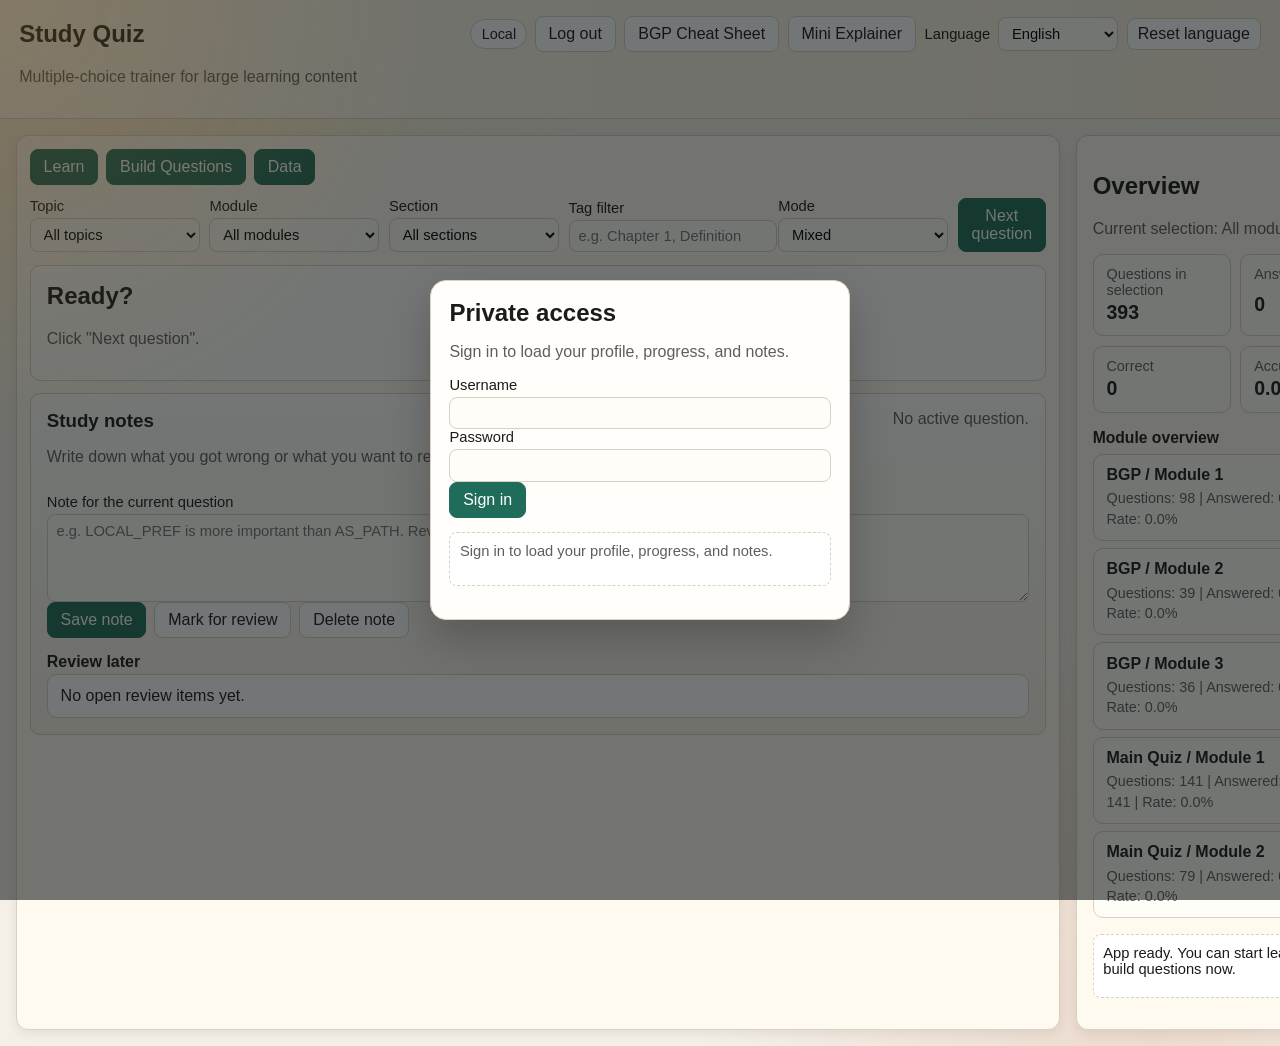
==== index.html @ 45ab4335 "feat: extend bgp inter-region data-plane questions" ====
﻿<!doctype html>
<html lang="de">
  <head>
    <meta charset="utf-8" />
    <meta name="viewport" content="width=device-width, initial-scale=1" />
    <title>Study Quiz App</title>
    <link rel="stylesheet" href="./styles.css?v=20260324-7" />
  </head>
  <body>
    <header class="topbar">
      <div class="topbar-row">
        <h1 id="appTitle">Study Quiz</h1>
        <div class="lang-controls">
          <div id="authControls" class="auth-controls hidden">
            <span id="profileBadge" class="profile-badge">Offline</span>
            <button id="logoutBtn" type="button" class="secondary">Logout</button>
          </div>
          <a id="bgpCheatSheetLink" href="./bgp-cheatsheet.html" class="secondary link-btn">BGP Cheat Sheet</a>
          <button id="miniExplainerBtn" type="button" class="secondary">Mini Explainer</button>
          <label class="lang-picker">
            <span id="langLabel">Sprache</span>
            <select id="languageSelect">
              <option value="de">Deutsch</option>
              <option value="en">English</option>
            </select>
          </label>
          <button id="languageResetBtn" type="button" class="secondary">Sprache zuruecksetzen</button>
        </div>
      </div>
      <p id="appSubtitle" class="muted">Multiple-Choice Trainer fuer grosse Lerninhalte</p>
    </header>

    <main class="layout">
      <section class="panel panel-quiz">
        <div class="tabs">
          <button id="tabLearnBtn" class="tab-btn active" data-tab="learn">Lernen</button>
          <button id="tabBuildBtn" class="tab-btn" data-tab="build">Fragen bauen</button>
          <button id="tabDataBtn" class="tab-btn" data-tab="data">Daten</button>
        </div>

        <div id="tab-learn" class="tab-content active">
          <div class="toolbar">
            <label>
              <span id="topicLabel">Thema</span>
              <select id="topicSelect">
                <option value="">Alle Themen</option>
              </select>
            </label>
            <label>
              <span id="moduleLabel">Modul</span>
              <select id="moduleSelect">
                <option value="">Alle Module</option>
              </select>
            </label>
            <label>
              <span id="sectionLabel">Section</span>
              <select id="sectionSelect">
                <option value="">Alle Sections</option>
              </select>
            </label>
            <label>
              <span id="tagFilterLabel">Tag-Filter</span>
              <input id="tagFilterInput" type="text" placeholder="z.B. Kapitel 1, Definition" />
            </label>
            <label>
              <span id="modeLabel">Modus</span>
              <select id="modeSelect">
                <option id="modeMixedOpt" value="mixed">Gemischt</option>
                <option id="modeWeakOpt" value="weak">Schwachstellen zuerst</option>
                <option id="modeNewOpt" value="new">Neue Fragen zuerst</option>
              </select>
            </label>
            <button id="nextQuestionBtn" type="button">Naechste Frage</button>
          </div>

          <div id="scopeStats" class="scope-stats hidden">
            <strong id="scopeStatsTitle">Auswahlstatistik</strong>
            <p id="scopeStatsBody" class="muted"></p>
          </div>

          <article id="questionCard" class="question-card">
            <h2 id="questionTitle">Bereit?</h2>
            <p id="questionMeta" class="muted">Klicke auf "Naechste Frage".</p>
            <div id="optionsWrap" class="options"></div>
            <div id="answerWrap" class="answer hidden">
              <p id="answerResult"></p>
              <p id="answerExplanation" class="muted"></p>
              <button id="continueBtn" type="button">Weiter</button>
            </div>
          </article>

          <section class="notes-panel">
            <div class="notes-head">
              <div>
                <h3 id="notesTitle">Lernnotizen</h3>
                <p id="notesIntro" class="muted">Schreibe dir hier auf, was du falsch hattest oder spaeter nacharbeiten willst.</p>
              </div>
              <span id="notesMeta" class="notes-meta muted">Keine Frage aktiv.</span>
            </div>
            <label class="notes-label">
              <span id="notesInputLabel">Notiz zur aktuellen Frage</span>
              <textarea id="noteInput" placeholder="z.B. LOCAL_PREF ist wichtiger als AS_PATH. RR-Loop-Protection nochmal anschauen."></textarea>
            </label>
            <div class="actions">
              <button id="saveNoteBtn" type="button">Notiz speichern</button>
              <button id="toggleReviewBtn" type="button" class="secondary">Zur Nacharbeit markieren</button>
              <button id="clearNoteBtn" type="button" class="secondary">Notiz loeschen</button>
            </div>
            <div class="review-list-wrap">
              <h4 id="reviewListTitle">Nacharbeiten</h4>
              <ul id="reviewList" class="review-list"></ul>
            </div>
          </section>
        </div>

        <div id="tab-build" class="tab-content">
          <form id="questionForm" class="form-grid">
            <label>
              <span id="buildQuestionLabel">Frage</span>
              <textarea id="qQuestion" required placeholder="Was ist ...?"></textarea>
            </label>

            <label>
              <span id="buildAnswerALabel">Antwort A</span>
              <input id="qOpt0" type="text" required />
            </label>
            <label>
              <span id="buildAnswerBLabel">Antwort B</span>
              <input id="qOpt1" type="text" required />
            </label>
            <label>
              <span id="buildAnswerCLabel">Antwort C</span>
              <input id="qOpt2" type="text" required />
            </label>
            <label>
              <span id="buildAnswerDLabel">Antwort D</span>
              <input id="qOpt3" type="text" required />
            </label>

            <label>
              <span id="buildCorrectLabel">Richtige Antwort</span>
              <select id="qCorrect" required>
                <option value="0">A</option>
                <option value="1">B</option>
                <option value="2">C</option>
                <option value="3">D</option>
              </select>
            </label>

            <label>
              <span id="buildExplanationLabel">Erklaerung (optional)</span>
              <textarea id="qExplanation" placeholder="Kurz warum die Antwort stimmt"></textarea>
            </label>

            <label>
              <span id="buildTagsLabel">Tags (optional)</span>
              <input id="qTags" type="text" placeholder="z.B. Kapitel 1, Definition" />
            </label>

            <label>
              <span id="buildSourceLabel">Quelle (optional)</span>
              <input id="qSource" type="text" placeholder="z.B. Folie 42" />
            </label>
            <label>
              <span id="buildTopicLabel">Thema (optional)</span>
              <input id="qTopic" type="text" placeholder="z.B. BGP" />
            </label>
            <label>
              <span id="buildModuleLabel">Modul (optional)</span>
              <input id="qModule" type="text" placeholder="z.B. Modul 1" />
            </label>
            <label>
              <span id="buildSectionLabel">Section (optional)</span>
              <input id="qSection" type="text" placeholder="z.B. Section 2" />
            </label>

            <div class="actions">
              <button id="saveQuestionBtn" type="submit">Frage speichern</button>
              <button id="clearBuildFormBtn" type="button" class="secondary">Leeren</button>
            </div>
          </form>
        </div>

        <div id="tab-data" class="tab-content">
          <div class="stack">
            <label>
              <span id="importLabel">JSON Import (Array von Fragen)</span>
              <textarea id="importJson" class="code"></textarea>
            </label>
            <div class="actions">
              <button id="mergeImportBtn" type="button">Import zusammenfuehren</button>
              <button id="replaceImportBtn" type="button" class="secondary">Import ersetzen</button>
            </div>

            <label>
              <span id="exportLabel">JSON Export</span>
              <textarea id="exportJson" class="code" readonly></textarea>
            </label>
            <div class="actions">
              <button id="refreshExportBtn" type="button">Export aktualisieren</button>
              <button id="copyExportBtn" type="button" class="secondary">Export kopieren</button>
            </div>

            <div class="actions danger-row">
              <button id="syncSeedBtn" type="button" class="secondary">Seed aktualisieren (Fortschritt behalten)</button>
              <button id="resetProgressBtn" type="button" class="danger">Lernfortschritt reset</button>
              <button id="resetAllBtn" type="button" class="danger">Alle Fragen + Fortschritt reset</button>
            </div>
          </div>
        </div>
      </section>

      <aside class="panel panel-side">
        <h2 id="overviewTitle">Uebersicht</h2>
        <p id="overviewScope" class="muted">Aktuelle Auswahl: Alle Module</p>
        <ul class="stats">
          <li><span id="statTotalLabel">Fragen gesamt</span><strong id="statTotal">0</strong></li>
          <li><span id="statAnsweredLabel">Beantwortet</span><strong id="statAnswered">0</strong></li>
          <li><span id="statCorrectLabel">Richtig</span><strong id="statCorrect">0</strong></li>
          <li><span id="statAccuracyLabel">Trefferquote</span><strong id="statAccuracy">0%</strong></li>
        </ul>
        <h3 id="areaStatsTitle">Modulueberblick</h3>
        <ul id="areaStats" class="area-stats"></ul>
        <p id="statusMsg" class="status"></p>
      </aside>
    </main>

    <div id="explainerModal" class="modal hidden" aria-hidden="true">
      <div id="explainerBackdrop" class="modal-backdrop"></div>
      <section class="modal-panel kid-explain-card">
        <div class="modal-head">
          <div class="kid-explain-head">
            <h3 id="kidExplainTitle">Mini-Erklaerung</h3>
            <p id="kidExplainIntro" class="muted">Klicke auf einen Begriff fuer eine ganz einfache Erklaerung.</p>
          </div>
          <button id="explainerCloseBtn" type="button" class="secondary modal-close">Schliessen</button>
        </div>
        <div class="kid-explain-actions">
          <button id="kidExplainRdBtn" type="button" class="secondary">Route Distinguisher</button>
          <button id="kidExplainRtBtn" type="button" class="secondary">Route Target</button>
          <button id="kidExplainBothBtn" type="button" class="secondary">Warum beide?</button>
        </div>
        <div id="kidExplainScene" class="kid-explain-scene"></div>
        <div class="kid-explain-copy">
          <strong id="kidExplainSceneTitle">Noch nichts ausgewaehlt</strong>
          <p id="kidExplainText" class="muted">Waehle einen Button und ich zeige dir das Bild in ganz einfacher Sprache.</p>
        </div>
      </section>
    </div>

    <div id="factPopup" class="fact-popup hidden" role="status" aria-live="polite">
      <strong id="factPopupTitle"></strong>
      <p id="factPopupBody"></p>
    </div>

    <div id="authGate" class="auth-gate hidden" aria-hidden="true">
      <section class="auth-card">
        <h2 id="authTitle">Privater Zugriff</h2>
        <p id="authIntro" class="muted">Melde dich an, um dein Profil, deinen Fortschritt und deine Notizen zu laden.</p>
        <label>
          <span id="authUsernameLabel">Benutzername</span>
          <input id="loginUsername" type="text" autocomplete="username" />
        </label>
        <label>
          <span id="authPasswordLabel">Passwort</span>
          <input id="loginPassword" type="password" autocomplete="current-password" />
        </label>
        <div class="actions">
          <button id="loginBtn" type="button">Anmelden</button>
        </div>
        <p id="authStatus" class="status auth-status"></p>
      </section>
    </div>

    <script src="./cloud-config.js?v=20260324-3"></script>
    <script src="./questions.seed.js?v=20260325-2"></script>
    <script src="./app.js?v=20260325-2"></script>
  </body>
</html>
---- styles.css ----
:root {
  color-scheme: light;
  --bg: #f4f0e8;
  --paper: #fffaf0;
  --ink: #1b1b1b;
  --muted: #5e5e5e;
  --accent: #1f6c5a;
  --accent-2: #d0923c;
  --danger: #a03737;
  --ok: #2f7d2f;
  --bad: #9f2b2b;
  --line: #d9d1c3;
}

* {
  box-sizing: border-box;
}

body {
  margin: 0;
  padding: 0;
  font-family: "Segoe UI", Tahoma, sans-serif;
  color: var(--ink);
  background:
    radial-gradient(circle at 15% 10%, #f7ebcc 0%, transparent 28%),
    radial-gradient(circle at 90% 95%, #ecd9cc 0%, transparent 30%),
    var(--bg);
}

.topbar {
  border-bottom: 1px solid var(--line);
  padding: 1rem 1.2rem;
  background: linear-gradient(90deg, #fef9ed, #f7efe0);
}

.topbar-row {
  display: flex;
  justify-content: space-between;
  align-items: center;
  gap: 1rem;
}

.topbar h1 {
  margin: 0;
  font-size: 1.5rem;
}

.lang-picker {
  display: flex;
  align-items: center;
  gap: 0.5rem;
  font-size: 0.92rem;
}

.lang-controls {
  display: flex;
  align-items: center;
  gap: 0.55rem;
  flex-wrap: wrap;
}

.auth-controls {
  display: inline-flex;
  align-items: center;
  gap: 0.45rem;
}

.profile-badge {
  border: 1px solid var(--line);
  background: #fff;
  border-radius: 999px;
  padding: 0.35rem 0.65rem;
  font-size: 0.9rem;
}

.link-btn {
  border: 1px solid var(--accent);
  background: var(--accent);
  color: #fff;
  border-radius: 8px;
  padding: 0.5rem 0.8rem;
  text-decoration: none;
}

.link-btn.secondary {
  background: #fff;
  color: var(--ink);
  border-color: var(--line);
}

.lang-picker select {
  min-width: 120px;
}

#languageResetBtn {
  padding: 0.38rem 0.62rem;
}

.muted {
  color: var(--muted);
}

.layout {
  display: grid;
  grid-template-columns: 1fr 320px;
  gap: 1rem;
  padding: 1rem;
}

.panel {
  border: 1px solid var(--line);
  border-radius: 12px;
  background: var(--paper);
  box-shadow: 0 4px 12px rgba(20, 20, 20, 0.07);
}

.panel-quiz {
  padding: 0.8rem;
}

.panel-side {
  padding: 1rem;
  height: fit-content;
}

.tabs {
  display: flex;
  gap: 0.5rem;
  margin-bottom: 0.8rem;
}

.tab-btn {
  border: 1px solid var(--line);
  background: #fff;
  color: var(--ink);
  border-radius: 8px;
  padding: 0.45rem 0.8rem;
  cursor: pointer;
}

.tab-btn.active {
  background: var(--accent);
  color: #fff;
  border-color: var(--accent);
}

.tab-content {
  display: none;
}

.tab-content.active {
  display: block;
}

.toolbar {
  display: grid;
  grid-template-columns: 170px 170px 170px minmax(200px, 1fr) 170px auto;
  gap: 0.6rem;
  margin-bottom: 0.8rem;
  align-items: end;
}

label {
  display: grid;
  gap: 0.25rem;
  font-size: 0.92rem;
}

input,
select,
textarea,
button {
  font: inherit;
}

input,
select,
textarea {
  border: 1px solid var(--line);
  border-radius: 8px;
  padding: 0.45rem 0.55rem;
  background: #fffdf8;
}

textarea {
  min-height: 88px;
  resize: vertical;
}

.question-card {
  border: 1px solid var(--line);
  border-radius: 10px;
  padding: 1rem;
  background: #fffefb;
}

.notes-panel {
  margin-top: 0.8rem;
  border: 1px solid var(--line);
  border-radius: 10px;
  padding: 1rem;
  background:
    linear-gradient(180deg, #fffefb, #f7f1e7);
}

.notes-head {
  display: flex;
  justify-content: space-between;
  align-items: flex-start;
  gap: 1rem;
  margin-bottom: 0.7rem;
}

.notes-head h3,
.review-list-wrap h4 {
  margin: 0 0 0.2rem;
}

.notes-label {
  display: grid;
  gap: 0.3rem;
}

.notes-meta {
  white-space: nowrap;
}

.review-list-wrap {
  margin-top: 0.9rem;
}

.review-list {
  list-style: none;
  margin: 0;
  padding: 0;
  display: grid;
  gap: 0.55rem;
}

.review-list li {
  border: 1px solid var(--line);
  border-radius: 10px;
  background: #fff;
  padding: 0.75rem 0.8rem;
}

.review-item-head {
  display: flex;
  justify-content: space-between;
  gap: 0.75rem;
  align-items: flex-start;
}

.review-item-title {
  font-weight: 600;
  margin: 0;
}

.review-item-meta,
.review-item-note {
  margin-top: 0.3rem;
  color: var(--muted);
  line-height: 1.45;
}

.review-item-actions {
  display: flex;
  gap: 0.45rem;
  flex-wrap: wrap;
  margin-top: 0.55rem;
}

.kid-explain-card {
  border: 1px solid var(--line);
  border-radius: 10px;
  padding: 1rem;
  background:
    radial-gradient(circle at top right, rgba(208, 146, 60, 0.12), transparent 24%),
    linear-gradient(180deg, #fffdf8, #f9f4e8);
}

.kid-explain-head h3 {
  margin: 0 0 0.25rem;
}

.kid-explain-head p {
  margin: 0;
}

.kid-explain-actions {
  display: flex;
  gap: 0.55rem;
  flex-wrap: wrap;
  margin-top: 0.85rem;
}

.kid-explain-actions .secondary.is-active {
  background: var(--accent);
  color: #fff;
  border-color: var(--accent);
}

.kid-explain-scene {
  margin-top: 0.9rem;
  border: 1px dashed var(--line);
  border-radius: 12px;
  padding: 0.95rem;
  min-height: 210px;
  background:
    linear-gradient(180deg, rgba(255, 255, 255, 0.92), rgba(247, 239, 224, 0.92)),
    #fff;
  overflow: hidden;
}

.kid-explain-copy {
  margin-top: 0.85rem;
  display: grid;
  gap: 0.35rem;
}

.kid-explain-copy p {
  margin: 0;
  line-height: 1.45;
}

.modal {
  position: fixed;
  inset: 0;
  z-index: 9000;
}

.modal.hidden {
  display: none;
}

.modal-backdrop {
  position: absolute;
  inset: 0;
  background: rgba(15, 19, 20, 0.5);
}

.modal-panel {
  position: relative;
  width: min(980px, calc(100vw - 2rem));
  max-height: calc(100vh - 2rem);
  overflow: auto;
  margin: 1rem auto;
  z-index: 1;
}

.modal-head {
  display: flex;
  justify-content: space-between;
  align-items: flex-start;
  gap: 1rem;
}

.modal-close {
  white-space: nowrap;
}

.kid-empty {
  min-height: 180px;
  display: grid;
  grid-template-columns: repeat(3, minmax(120px, 180px));
  justify-content: center;
  gap: 1rem;
  align-content: center;
}

.kid-empty-card,
.kid-card,
.kid-box {
  border: 1px solid var(--line);
  border-radius: 12px;
  background: rgba(255, 255, 255, 0.92);
  box-shadow: 0 8px 16px rgba(31, 108, 90, 0.08);
}

.kid-empty-card {
  min-height: 106px;
  display: grid;
  place-items: center;
  text-align: center;
  gap: 0.3rem;
  padding: 0.8rem;
}

.kid-empty-card strong {
  font-size: 1.2rem;
  color: var(--accent);
}

.kid-lane {
  display: grid;
  grid-template-columns: minmax(120px, 180px) minmax(120px, 1fr) minmax(140px, 220px);
  gap: 0.8rem;
  align-items: center;
}

.kid-lane + .kid-lane {
  margin-top: 0.85rem;
}

.kid-box {
  padding: 0.7rem 0.8rem;
  display: grid;
  gap: 0.25rem;
  min-height: 88px;
}

.kid-box.customer {
  background: linear-gradient(180deg, #eef8f4, #f8fffd);
}

.kid-box.provider {
  background: linear-gradient(180deg, #fbf5e8, #fffdf8);
}

.kid-box.vpn {
  background: linear-gradient(180deg, #eef3fb, #fcfdff);
}

.kid-box.vpn.match {
  border-color: var(--ok);
  box-shadow: 0 8px 18px rgba(47, 125, 47, 0.16);
}

.kid-box strong,
.kid-card strong {
  font-size: 0.95rem;
}

.kid-box span,
.kid-card span {
  display: block;
  line-height: 1.35;
  font-size: 0.9rem;
}

.kid-travel {
  display: flex;
  justify-content: center;
}

.kid-card {
  padding: 0.7rem 0.8rem;
  min-width: 160px;
  display: grid;
  gap: 0.35rem;
  animation: kid-slide 3.4s ease-in-out infinite alternate;
}

.kid-card-wide {
  min-width: min(100%, 290px);
}

.kid-tag {
  display: inline-flex;
  align-items: center;
  width: fit-content;
  padding: 0.22rem 0.48rem;
  border-radius: 999px;
  background: rgba(208, 146, 60, 0.16);
  color: #7a4f0f;
  font-size: 0.82rem;
  border: 1px solid rgba(208, 146, 60, 0.28);
}

.delay-a .kid-card {
  animation-delay: -0.2s;
}

.delay-b .kid-card {
  animation-delay: -1.5s;
}

.kid-route-stage {
  min-height: 92px;
  display: grid;
  justify-items: center;
  gap: 0.35rem;
}

.kid-pointer {
  width: 110px;
  height: 3px;
  background: linear-gradient(90deg, rgba(31, 108, 90, 0.2), var(--accent), rgba(31, 108, 90, 0.2));
  position: relative;
}

.kid-pointer::after {
  content: "";
  position: absolute;
  right: -4px;
  top: -4px;
  border-top: 5px solid transparent;
  border-bottom: 5px solid transparent;
  border-left: 8px solid var(--accent);
}

.kid-target-grid {
  margin-top: 0.85rem;
  display: grid;
  grid-template-columns: repeat(2, minmax(150px, 1fr));
  gap: 0.8rem;
}

.kid-note {
  margin-top: 0.1rem;
  color: var(--muted);
}

.kid-combo-head {
  display: grid;
  grid-template-columns: 1fr 1fr;
  gap: 0.8rem;
  margin-bottom: 0.7rem;
}

.kid-combo-step {
  border: 1px solid rgba(31, 108, 90, 0.18);
  border-radius: 999px;
  padding: 0.4rem 0.7rem;
  background: rgba(31, 108, 90, 0.08);
  text-align: center;
  font-size: 0.9rem;
  font-weight: 600;
}

.kid-combo-grid {
  display: grid;
  grid-template-columns: repeat(3, minmax(140px, 1fr));
  gap: 0.8rem;
}

.kid-combo-grid .kid-box {
  min-height: 108px;
}

.kid-combo-foot {
  margin-top: 0.85rem;
  display: flex;
  gap: 0.55rem;
  flex-wrap: wrap;
}

.kid-pill {
  border: 1px solid rgba(208, 146, 60, 0.3);
  border-radius: 999px;
  background: rgba(208, 146, 60, 0.14);
  padding: 0.35rem 0.65rem;
  font-size: 0.84rem;
  line-height: 1.35;
}

@keyframes kid-slide {
  0% {
    transform: translateX(-18px);
  }

  100% {
    transform: translateX(18px);
  }
}

.scope-stats {
  margin-bottom: 0.8rem;
  border: 1px solid var(--line);
  border-radius: 10px;
  padding: 0.7rem 0.85rem;
  background: linear-gradient(180deg, #fffdf7, #f8f3e8);
}

.scope-stats strong {
  display: block;
  margin-bottom: 0.3rem;
}

.scope-stats p {
  margin: 0;
  line-height: 1.4;
}

.question-card h2 {
  margin-top: 0;
  color: var(--ink);
}

.options {
  display: grid;
  gap: 0.55rem;
  margin-top: 0.8rem;
}

.opt-btn {
  -webkit-appearance: none;
  appearance: none;
  text-align: left;
  border: 1px solid var(--line);
  background: #ffffff !important;
  color: #1b1b1b !important;
  -webkit-text-fill-color: #1b1b1b !important;
  opacity: 1 !important;
  font-size: 1rem;
  line-height: 1.35;
  border-radius: 8px;
  padding: 0.55rem 0.7rem;
  cursor: pointer;
  width: 100%;
}

.opt-btn:hover {
  border-color: var(--accent-2);
}

.opt-btn.correct {
  border-color: var(--ok);
  background: #ebf7eb !important;
  color: #123f12 !important;
  -webkit-text-fill-color: #123f12 !important;
}

.opt-btn.wrong {
  border-color: var(--bad);
  background: #fbe9e9 !important;
  color: #5a1111 !important;
  -webkit-text-fill-color: #5a1111 !important;
}

.answer {
  margin-top: 0.8rem;
  padding-top: 0.8rem;
  border-top: 1px dashed var(--line);
}

.hidden {
  display: none;
}

.form-grid {
  display: grid;
  gap: 0.7rem;
}

.actions {
  display: flex;
  gap: 0.5rem;
  flex-wrap: wrap;
}

button:not(.opt-btn) {
  border: 1px solid var(--accent);
  background: var(--accent);
  color: #fff;
  border-radius: 8px;
  padding: 0.5rem 0.8rem;
  cursor: pointer;
}

button.secondary:not(.opt-btn) {
  background: #fff;
  color: var(--ink);
  border-color: var(--line);
}

button.danger:not(.opt-btn) {
  background: var(--danger);
  border-color: var(--danger);
}

.stack {
  display: grid;
  gap: 0.8rem;
}

.code {
  min-height: 150px;
  font-family: Consolas, "Courier New", monospace;
  font-size: 0.86rem;
  background: #f8f8f8;
}

.stats {
  list-style: none;
  padding: 0;
  margin: 0.75rem 0 0;
  display: grid;
  grid-template-columns: repeat(2, minmax(0, 1fr));
  gap: 0.6rem;
}

.stats li {
  display: grid;
  gap: 0.2rem;
  border: 1px solid var(--line);
  border-radius: 10px;
  padding: 0.7rem 0.8rem;
  background: #fffdf8;
}

.stats li span {
  color: var(--muted);
  font-size: 0.9rem;
}

.stats li strong {
  font-size: 1.22rem;
}

.panel-side h3 {
  margin: 1rem 0 0.45rem;
  font-size: 0.98rem;
}

.area-stats {
  list-style: none;
  margin: 0;
  padding: 0;
  display: grid;
  gap: 0.45rem;
}

.area-stats li {
  border: 1px solid var(--line);
  border-radius: 10px;
  background: #fffdf8;
  padding: 0.7rem 0.8rem;
}

.area-name {
  display: block;
  font-weight: 600;
  margin-bottom: 0.28rem;
}

.area-metrics {
  font-size: 0.9rem;
  color: var(--muted);
  line-height: 1.4;
}

.status {
  margin-top: 1rem;
  border: 1px dashed var(--line);
  border-radius: 8px;
  min-height: 64px;
  padding: 0.6rem;
  font-size: 0.92rem;
  background: #fff;
}

.fact-popup {
  position: fixed;
  top: 50%;
  left: 50%;
  width: min(680px, calc(100vw - 2rem));
  max-height: min(70vh, 620px);
  overflow: auto;
  border: 1px solid var(--line);
  border-left: 8px solid var(--accent);
  border-radius: 12px;
  padding: 1rem 1.1rem;
  background: #fffefb;
  color: var(--ink);
  box-shadow: 0 20px 50px rgba(0, 0, 0, 0.28);
  z-index: 9999;
  opacity: 0;
  transform: translate(-50%, -46%);
  transition: opacity 0.22s ease, transform 0.22s ease;
  pointer-events: none;
}

.fact-popup.show {
  opacity: 1;
  transform: translate(-50%, -50%);
}

.fact-popup.success {
  border-left-color: var(--ok);
}

.fact-popup.error {
  border-left-color: var(--bad);
}

.fact-popup strong {
  display: block;
  margin-bottom: 0.5rem;
  font-size: 1.05rem;
}

.fact-popup p {
  margin: 0;
  line-height: 1.45;
}

.auth-gate {
  position: fixed;
  inset: 0;
  display: grid;
  place-items: center;
  background:
    radial-gradient(circle at top left, rgba(208, 146, 60, 0.18), transparent 28%),
    rgba(15, 19, 20, 0.58);
  z-index: 9500;
  padding: 1rem;
}

.auth-gate.hidden {
  display: none;
}

.auth-card {
  width: min(420px, calc(100vw - 2rem));
  border: 1px solid var(--line);
  border-radius: 16px;
  background: #fffefb;
  box-shadow: 0 20px 45px rgba(0, 0, 0, 0.22);
  padding: 1.15rem;
}

.auth-card h2 {
  margin: 0 0 0.35rem;
}

.auth-status {
  min-height: 54px;
  margin-top: 0.9rem;
}

@media (max-width: 980px) {
  .topbar-row {
    flex-direction: column;
    align-items: flex-start;
  }

  .lang-controls {
    width: 100%;
    justify-content: flex-start;
    flex-wrap: wrap;
  }

  .layout {
    grid-template-columns: 1fr;
  }

  .toolbar {
    grid-template-columns: 1fr;
  }

  .kid-lane,
  .kid-combo-head,
  .kid-combo-grid,
  .kid-target-grid,
  .kid-empty {
    grid-template-columns: 1fr;
  }

  .kid-explain-scene {
    min-height: 260px;
  }

  .stats {
    grid-template-columns: 1fr;
  }

  .modal-panel {
    width: calc(100vw - 1rem);
    margin: 0.5rem auto;
    max-height: calc(100vh - 1rem);
  }

  .modal-head {
    flex-direction: column;
  }

  .notes-head,
  .review-item-head {
    flex-direction: column;
  }

  .notes-meta {
    white-space: normal;
  }
}
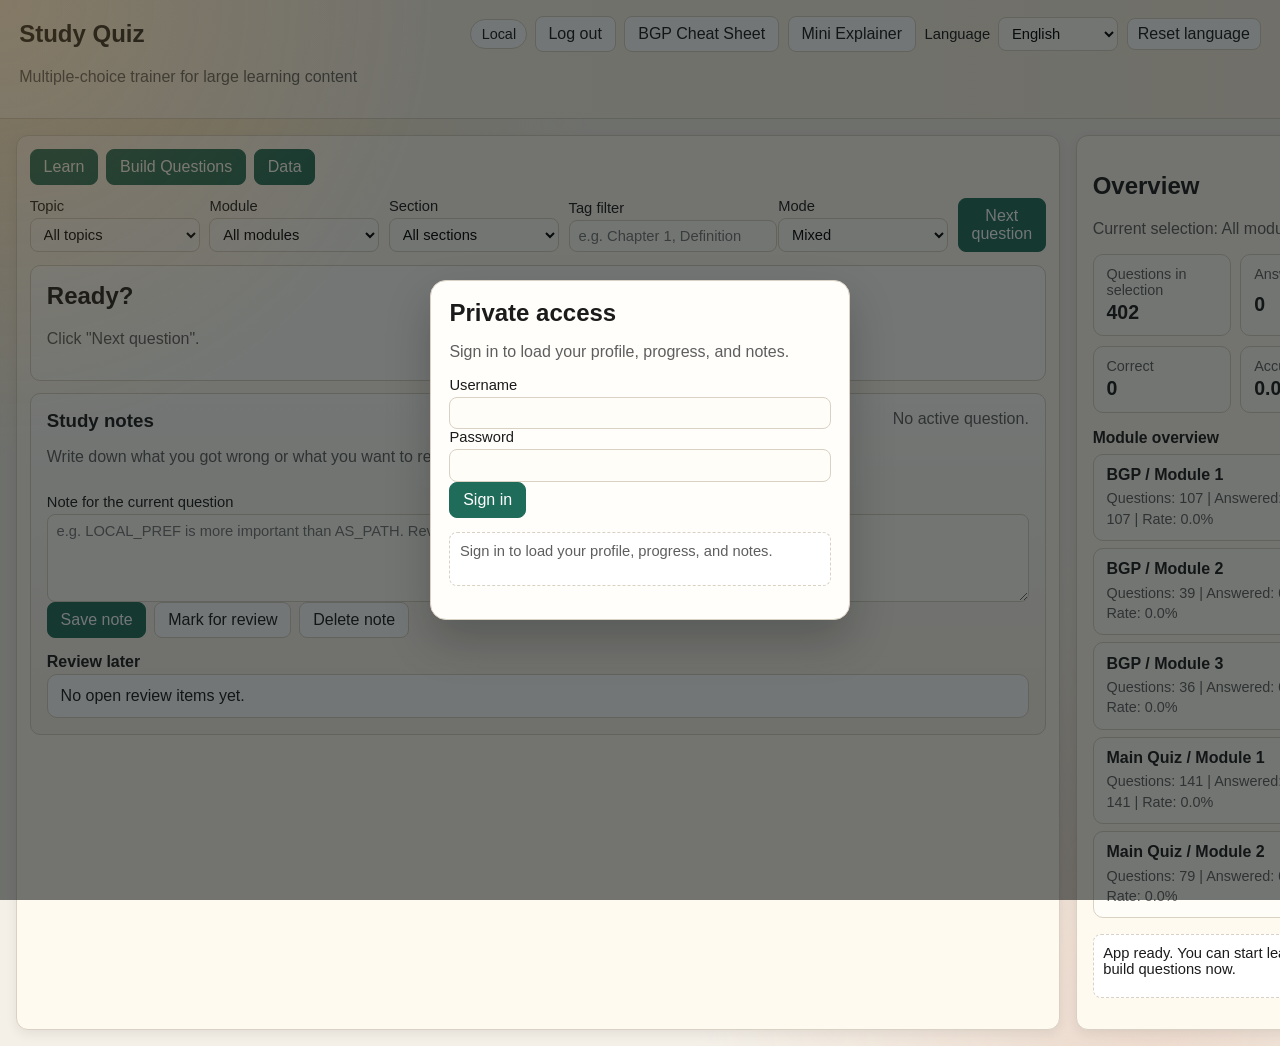
==== commit b9a9cfd5: "feat: add bgp message and attribute questions" ====
--- a/index.html
+++ b/index.html
@@ -273,8 +273,8 @@
     </div>
 
     <script src="./cloud-config.js?v=20260324-3"></script>
-    <script src="./questions.seed.js?v=20260325-2"></script>
-    <script src="./app.js?v=20260325-2"></script>
+    <script src="./questions.seed.js?v=20260326-1"></script>
+    <script src="./app.js?v=20260326-1"></script>
   </body>
 </html>
 
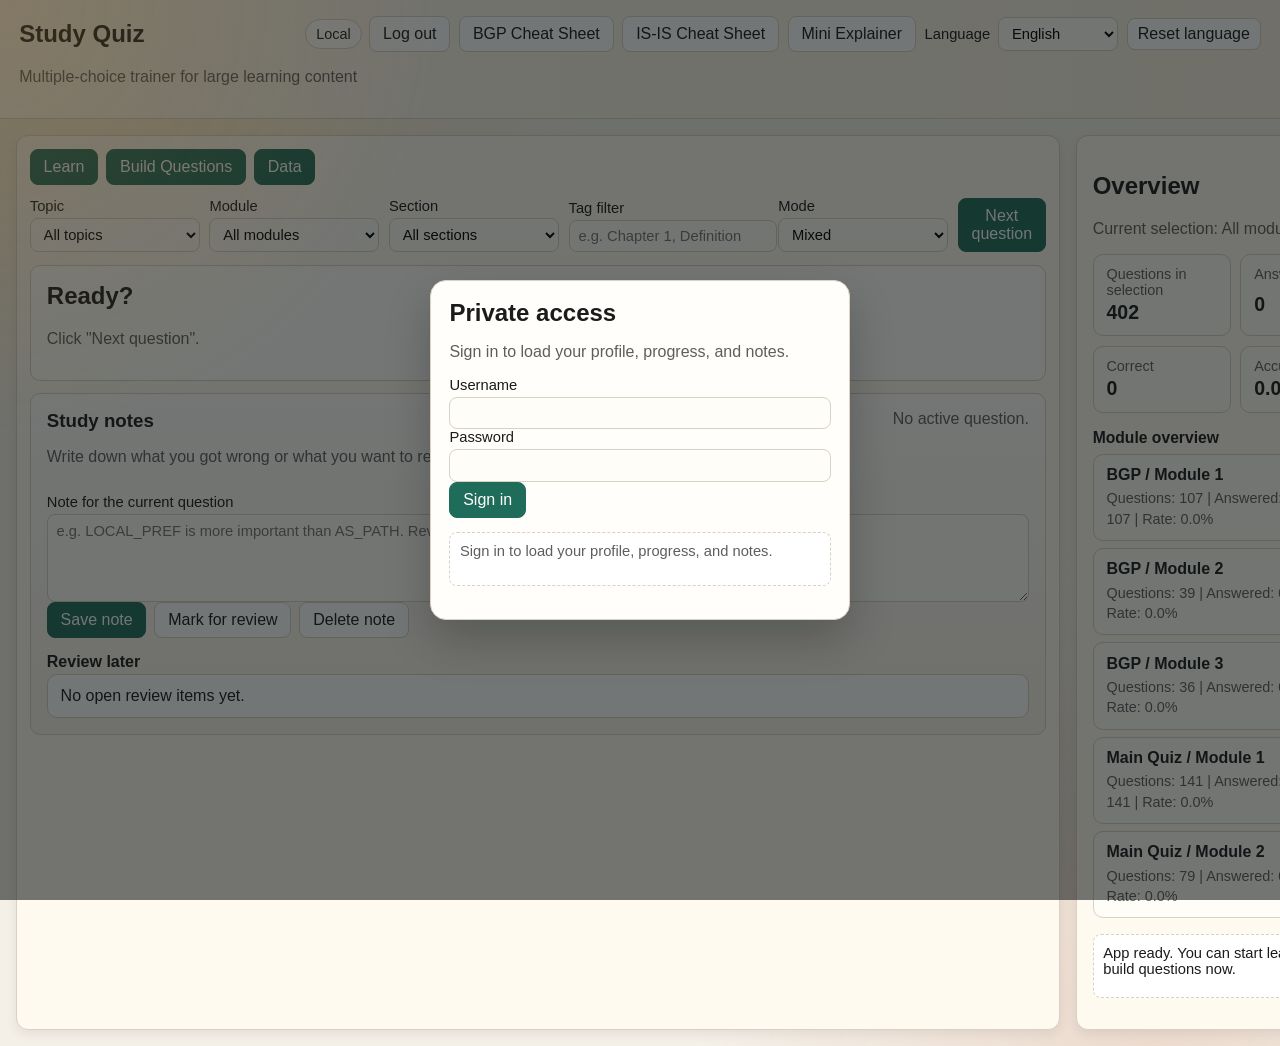
==== commit 67072c09: "feat: prepare isis topic structure" ====
--- a/index.html
+++ b/index.html
@@ -16,6 +16,7 @@
             <button id="logoutBtn" type="button" class="secondary">Logout</button>
           </div>
           <a id="bgpCheatSheetLink" href="./bgp-cheatsheet.html" class="secondary link-btn">BGP Cheat Sheet</a>
+          <a id="isisCheatSheetLink" href="./isis-cheatsheet.html" class="secondary link-btn">IS-IS Cheat Sheet</a>
           <button id="miniExplainerBtn" type="button" class="secondary">Mini Explainer</button>
           <label class="lang-picker">
             <span id="langLabel">Sprache</span>
@@ -273,8 +274,8 @@
     </div>
 
     <script src="./cloud-config.js?v=20260324-3"></script>
-    <script src="./questions.seed.js?v=20260326-1"></script>
-    <script src="./app.js?v=20260326-1"></script>
+    <script src="./questions.seed.js?v=20260401-1"></script>
+    <script src="./app.js?v=20260401-1"></script>
   </body>
 </html>
 
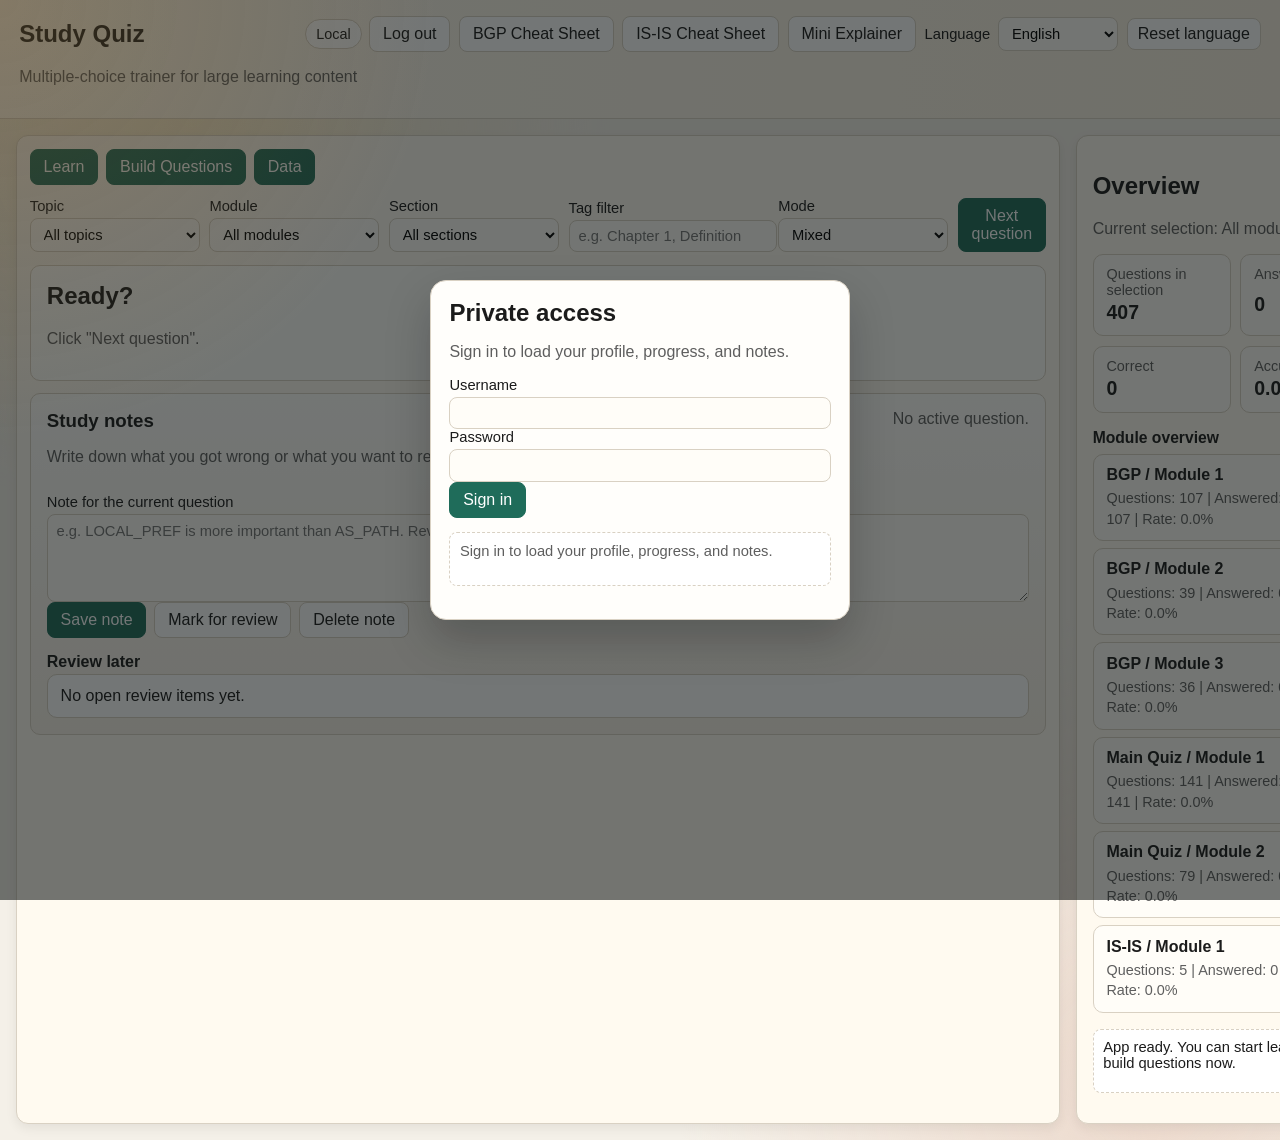
==== commit 32c810ee: "feat: add isis module 1 section 2 questions" ====
--- a/index.html
+++ b/index.html
@@ -274,8 +274,8 @@
     </div>
 
     <script src="./cloud-config.js?v=20260324-3"></script>
-    <script src="./questions.seed.js?v=20260401-1"></script>
-    <script src="./app.js?v=20260401-1"></script>
+    <script src="./questions.seed.js?v=20260401-2"></script>
+    <script src="./app.js?v=20260401-2"></script>
   </body>
 </html>
 
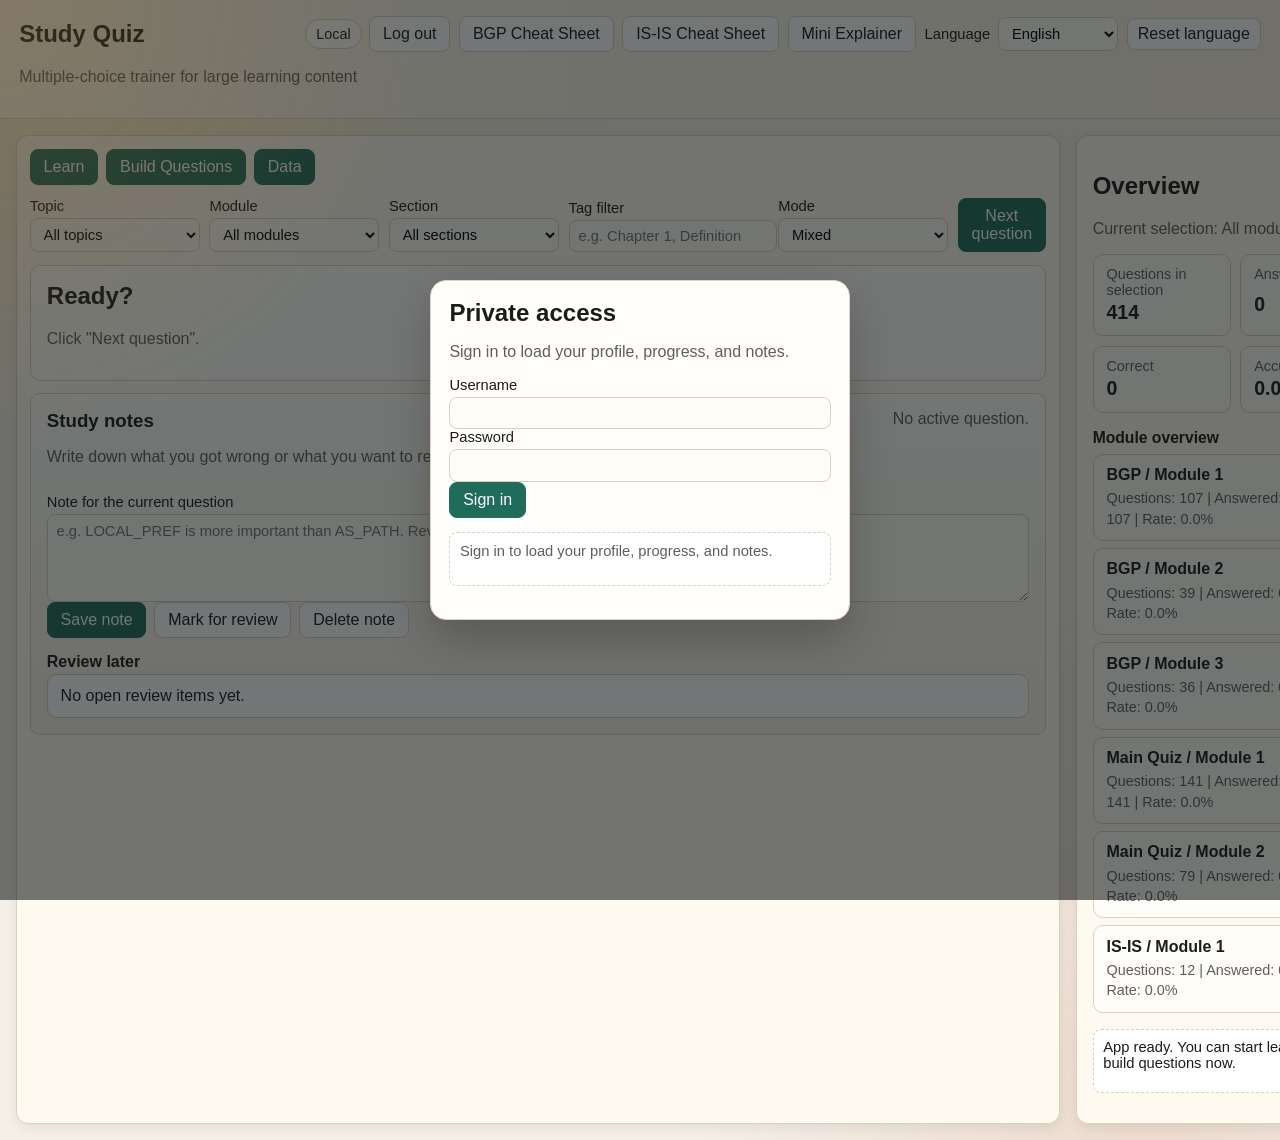
==== commit dfbb6ac4: "feat: add isis module 1 section 3 questions" ====
--- a/index.html
+++ b/index.html
@@ -274,8 +274,8 @@
     </div>
 
     <script src="./cloud-config.js?v=20260324-3"></script>
-    <script src="./questions.seed.js?v=20260401-2"></script>
-    <script src="./app.js?v=20260401-2"></script>
+    <script src="./questions.seed.js?v=20260402-1"></script>
+    <script src="./app.js?v=20260402-1"></script>
   </body>
 </html>
 
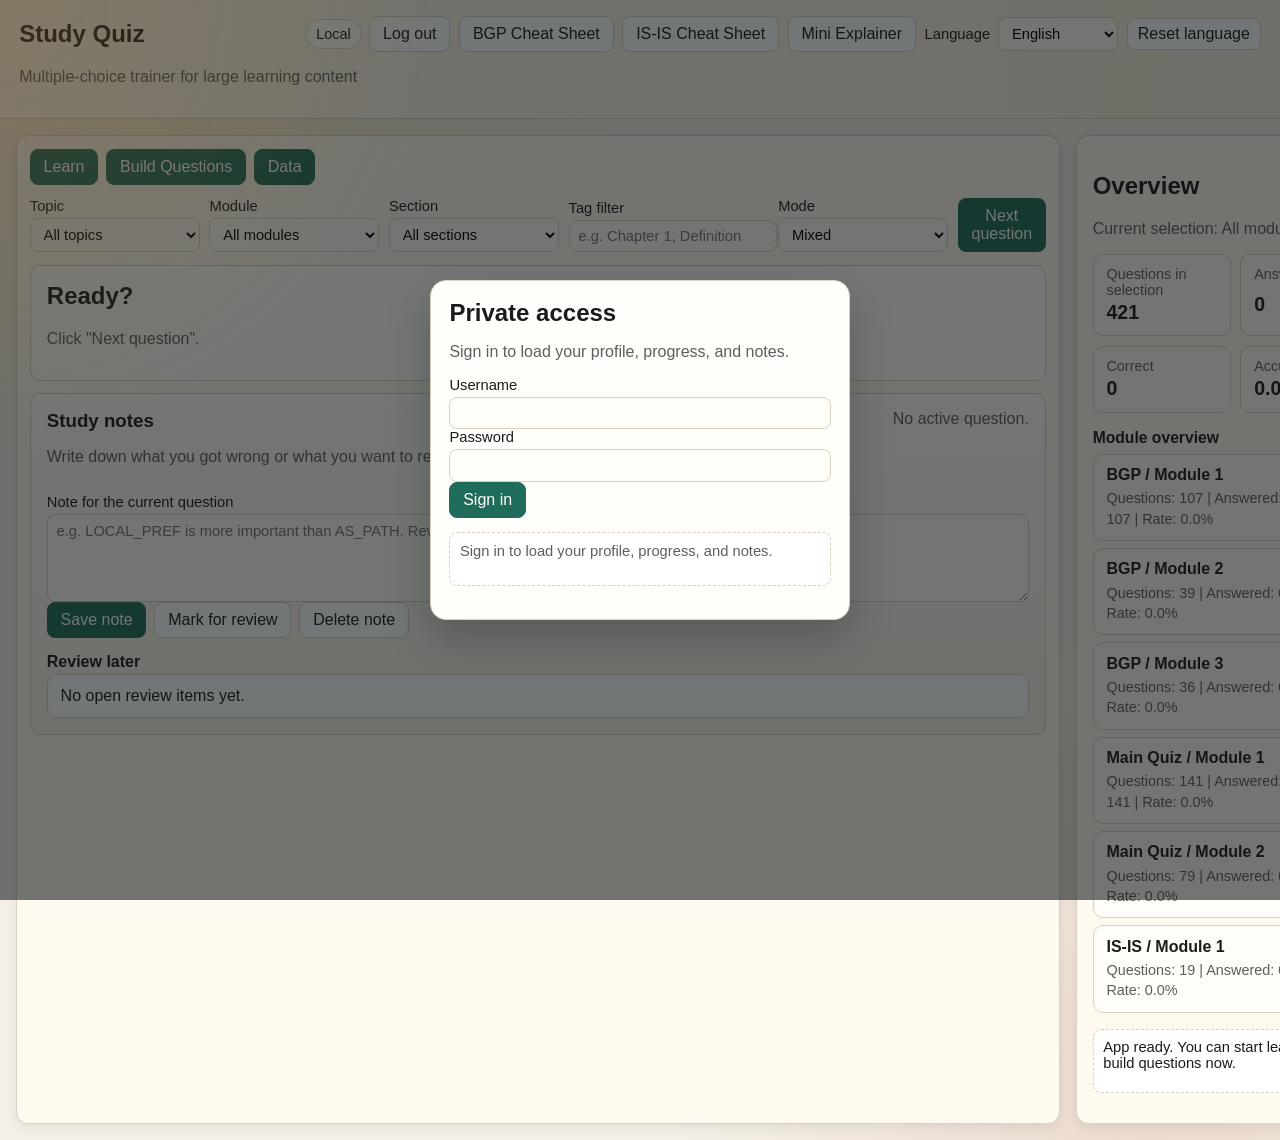
==== commit 4c5fc1e9: "feat: unify isis module 1 under section 2" ====
--- a/index.html
+++ b/index.html
@@ -4,7 +4,7 @@
     <meta charset="utf-8" />
     <meta name="viewport" content="width=device-width, initial-scale=1" />
     <title>Study Quiz App</title>
-    <link rel="stylesheet" href="./styles.css?v=20260324-7" />
+    <link rel="stylesheet" href="./styles.css?v=20260402-2" />
   </head>
   <body>
     <header class="topbar">
@@ -274,8 +274,8 @@
     </div>
 
     <script src="./cloud-config.js?v=20260324-3"></script>
-    <script src="./questions.seed.js?v=20260402-1"></script>
-    <script src="./app.js?v=20260402-1"></script>
+    <script src="./questions.seed.js?v=20260402-2"></script>
+    <script src="./app.js?v=20260402-2"></script>
   </body>
 </html>
 
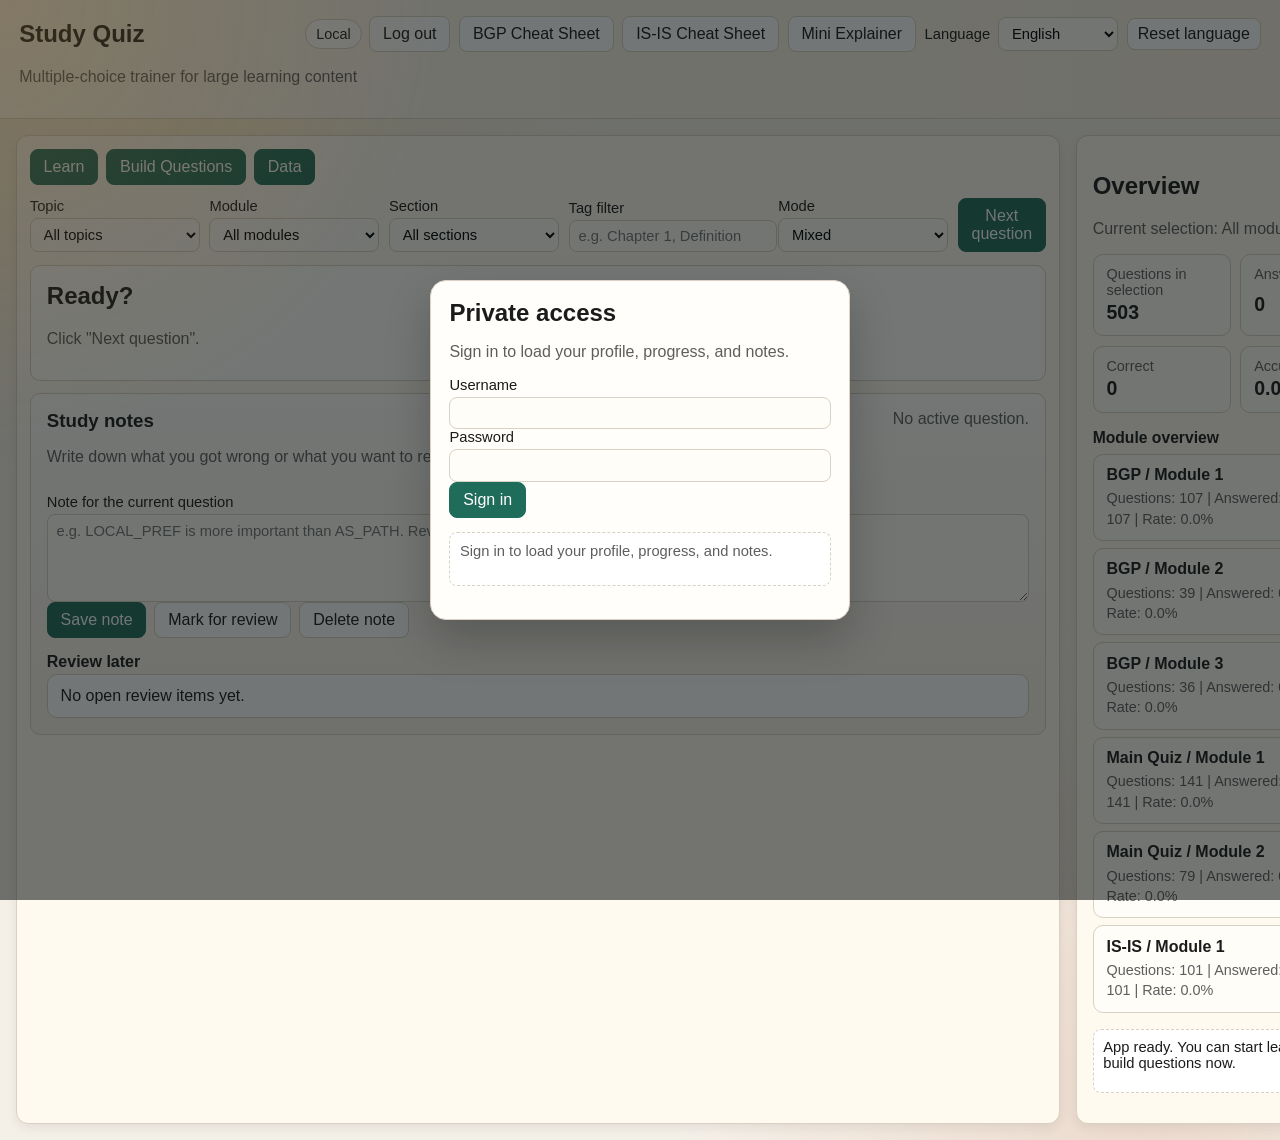
==== commit b2817aa1: "Add IS-IS Section 7 seed and auto-sync seed updates on startup" ====
--- a/index.html
+++ b/index.html
@@ -274,8 +274,7 @@
     </div>
 
     <script src="./cloud-config.js?v=20260324-3"></script>
-    <script src="./questions.seed.js?v=20260402-2"></script>
-    <script src="./app.js?v=20260402-2"></script>
+    <script src="./questions.seed.js?v=20260505-1"></script>
+    <script src="./app.js?v=20260505-1"></script>
   </body>
 </html>
-
